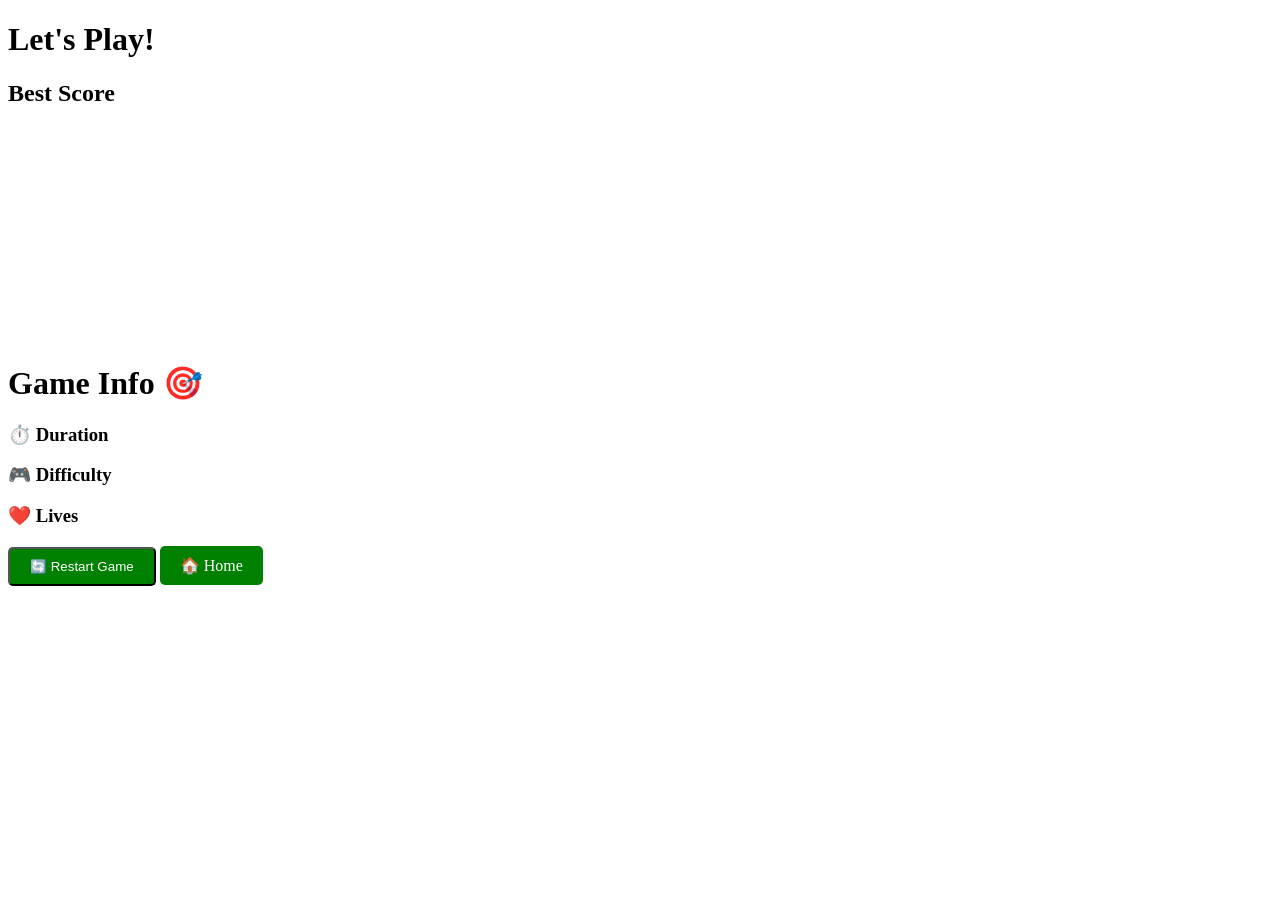
==== Game.html @ 84d2bae6 "creat html pages for index and game page" ====
<!DOCTYPE html>
<html lang="en">
<head>
    <meta charset="UTF-8">
    <meta name="viewport" content="width=device-width, initial-scale=1.0">
    <title>Game page</title>
      <link rel="stylesheet" href="./css/style.css">
      <script defer src="./js/app.js"></script>
</head>
<body>
    <h1>   Let's Play!  </h1>


<h2>Best Score</h2>




  <section class="board">
  <div class="card" id="0">
    <img class="card-image" src="" alt="">
  </div>

  <div class="card" id="1">
    <img class="card-image" src="" alt="">
  </div>

  <div class="card" id="2">
    <img class="card-image" src="" alt="">
  </div>

  <div class="card" id="3">
    <img class="card-image" src="" alt="">
  </div>

  <div class="card" id="4">
    <img class="card-image" src="" alt="">
  </div>
    <div class="card" id="5">
    <img class="card-image" src="" alt="">
  </div>
    <div class="card" id="6">
    <img class="card-image" src="" alt="">
  </div>
    <div class="card" id="7">
    <img class="card-image" src="" alt="">
  </div>
    <div class="card" id="8">
    <img class="card-image" src="" alt="">
  </div>
    <div class="card" id="9">
    <img class="card-image" src="" alt="">
  </div>
    <div class="card" id="10">
    <img class="card-image" src="" alt="">
  </div>
    <div class="card" id="11">
    <img class="card-image" src="" alt="">
  </div>

  </section>



 <div id="Game-info">
          <h1> Game Info 🎯</h1>
          
            <h3 class="Game-info-proparties">⏱️ Duration</h3>
            <h3 class="Game-info-proparties">🎮 Difficulty</h3>
            <h3 class="Game-info-proparties">❤️ Lives</h3>

          </div>
       
        

    <button class="btn">🔄 Restart Game</button>
    <a class="btn" href="index.html">🏠 Home</a>
</body>
</html>
---- css/style.css ----
.btn {
    display: inline-block;
    padding: 10px 20px;
    background-color: green;
    color: white;
    text-decoration: none;
    border-radius: 5px;
}
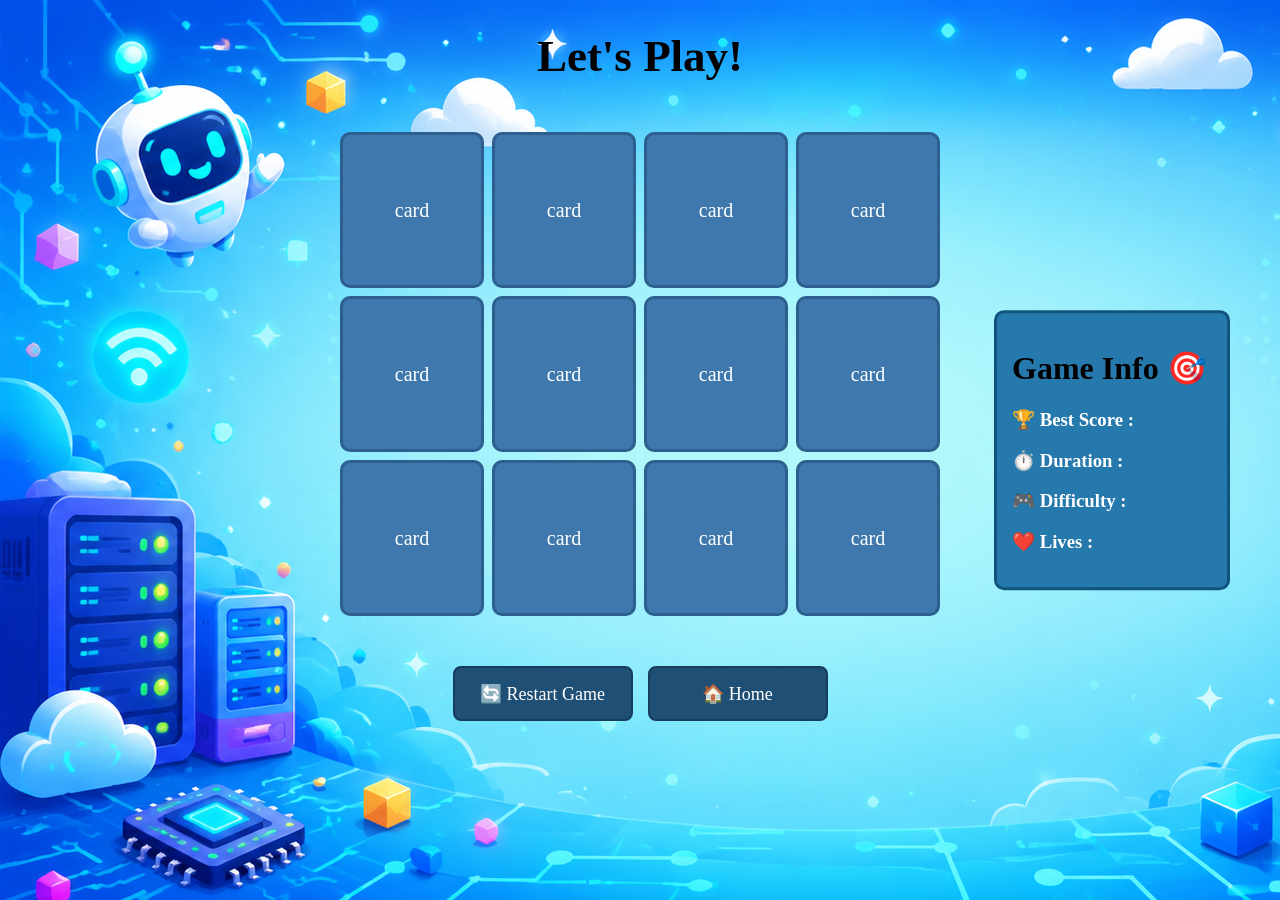
==== commit e39ce7b0: "Add styling with CSS" ====
--- a/Game.html
+++ b/Game.html
@@ -4,76 +4,53 @@
     <meta charset="UTF-8">
     <meta name="viewport" content="width=device-width, initial-scale=1.0">
     <title>Game page</title>
-      <link rel="stylesheet" href="./css/style.css">
+      <link rel="stylesheet" href="./css/style2.css">
       <script defer src="./js/app.js"></script>
 </head>
 <body>
-    <h1>   Let's Play!  </h1>
+    <h1 id="Title">   Let's Play!  </h1>
 
 
-<h2>Best Score</h2>
 
 
 
 
   <section class="board">
-  <div class="card" id="0">
-    <img class="card-image" src="" alt="">
-  </div>
 
-  <div class="card" id="1">
-    <img class="card-image" src="" alt="">
-  </div>
-
-  <div class="card" id="2">
-    <img class="card-image" src="" alt="">
-  </div>
-
-  <div class="card" id="3">
-    <img class="card-image" src="" alt="">
-  </div>
-
-  <div class="card" id="4">
-    <img class="card-image" src="" alt="">
-  </div>
-    <div class="card" id="5">
-    <img class="card-image" src="" alt="">
-  </div>
-    <div class="card" id="6">
-    <img class="card-image" src="" alt="">
-  </div>
-    <div class="card" id="7">
-    <img class="card-image" src="" alt="">
-  </div>
-    <div class="card" id="8">
-    <img class="card-image" src="" alt="">
-  </div>
-    <div class="card" id="9">
-    <img class="card-image" src="" alt="">
-  </div>
-    <div class="card" id="10">
-    <img class="card-image" src="" alt="">
-  </div>
-    <div class="card" id="11">
-    <img class="card-image" src="" alt="">
-  </div>
+    <div class="sqr" id="0">card</div>
+    <div class="sqr" id="1">card</div>
+    <div class="sqr" id="2">card</div>
+    <div class="sqr" id="3">card</div>
+    <div class="sqr" id="4">card</div>
+    <div class="sqr" id="5">card</div>
+    <div class="sqr" id="6">card</div>
+    <div class="sqr" id="7">card</div>
+    <div class="sqr" id="8">card</div>
+    <div class="sqr" id="9">card</div>
+    <div class="sqr" id="10">card</div>
+    <div class="sqr" id="11">card</div>
 
   </section>
 
 
 
+
+
  <div id="Game-info">
           <h1> Game Info 🎯</h1>
-          
-            <h3 class="Game-info-proparties">⏱️ Duration</h3>
-            <h3 class="Game-info-proparties">🎮 Difficulty</h3>
-            <h3 class="Game-info-proparties">❤️ Lives</h3>
+               
+          <h3 class="Game-info-proparties"> 🏆 Best Score :</h3>
+            <h3 class="Game-info-proparties">⏱️ Duration :</h3>
+            <h3 class="Game-info-proparties">🎮 Difficulty :</h3>
+            <h3 class="Game-info-proparties">❤️ Lives :</h3>
+            <h3></h3>
 
           </div>
        
         
-
+       <div class="buttons">
     <button class="btn">🔄 Restart Game</button>
     <a class="btn" href="index.html">🏠 Home</a>
+    </div>
 </body>
 </html>
--- a/css/style2.css
+++ b/css/style2.css
@@ -0,0 +1,113 @@
+.board {
+  width: 600px;
+  margin: 50px auto;
+
+  display: grid;
+  grid-template-columns: repeat(4, 1fr);
+  gap: 8px;
+}
+
+.sqr {
+  height: 150px;
+
+  background-color: #3f78ad;
+  border: 3px solid #2d6091;
+  border-radius: 10px;
+
+  display: flex;
+  justify-content: center;
+  align-items: center;
+
+  color: white;
+  font-size: 20px;
+
+  cursor: pointer;
+}
+
+.card:hover {
+  background-color: #4c87bd;
+}
+body{
+    background-image: url(../Images/game.png);
+}
+#Title{
+  font-size: 45px;
+  color: black;
+  text-align: center;
+}
+h1{
+  color: rgb(0, 0, 0);
+}
+#Game-info {
+  width: 200px;
+  padding: 15px;
+
+  background-color: #2679ac;
+  color: white;
+  border: 3px solid #10547e;
+  border-radius: 10px;
+
+  position: absolute;
+  right: 50px;
+  top: 50%;
+  transform: translateY(-50%);
+}
+
+.buttons {
+  display: flex;
+  justify-content: center;
+  align-items: center;
+  gap: 15px;
+
+  margin-top: 20px;
+}
+
+.btn {
+  width: 180px;
+  height: 55px;
+
+  display: flex;
+  justify-content: center;
+  align-items: center;
+
+
+  background-color: #1f4f75;
+  color: white;
+
+  border: 2px solid #163d5c;
+  border-radius: 8px;
+
+  text-decoration: none;
+  font-size: 18px;
+  font-family: inherit;
+
+  cursor: pointer;
+  box-sizing: border-box;
+}
+
+.btn:hover {
+  background-color: #2d6a98;
+}
+
+/* #Game-info{
+    width: 280px;
+  margin: 20px auto;
+  padding: 15px;
+  background-color: #10547e;
+  color: white;
+  border: 3px solid #10547e;
+  border-radius: 10px;
+  
+  
+} */
+/* #Game-info{
+      width: 32vw;
+  height: 90vh;
+  background-color: #87a0b2;
+  margin: auto;
+  border-radius: 3.5vw;
+  display: flex;
+  flex-direction: column;
+  align-items: center;
+  font-size: 1vw;
+} */
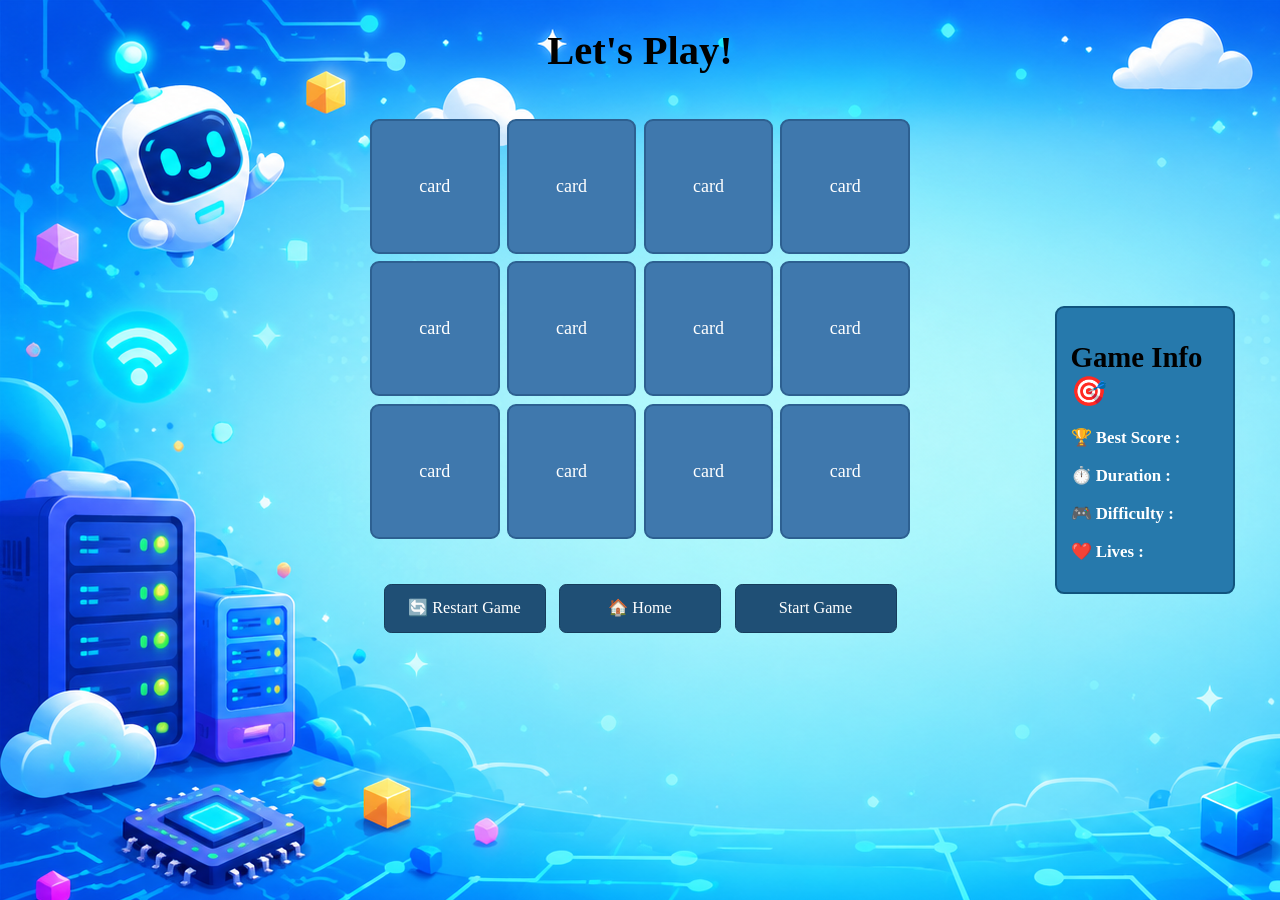
==== commit 496b433e: "declare the Variables and Cached the  Element in js" ====
--- a/Game.html
+++ b/Game.html
@@ -9,7 +9,6 @@
 </head>
 <body>
     <h1 id="Title">   Let's Play!  </h1>
-
 
 
 
@@ -39,18 +38,21 @@
  <div id="Game-info">
           <h1> Game Info 🎯</h1>
                
-          <h3 class="Game-info-proparties"> 🏆 Best Score :</h3>
-            <h3 class="Game-info-proparties">⏱️ Duration :</h3>
-            <h3 class="Game-info-proparties">🎮 Difficulty :</h3>
-            <h3 class="Game-info-proparties">❤️ Lives :</h3>
+          <h3 class="Game-info-proparties" id="Score"> 🏆 Best Score :</h3>
+            <h3 class="Game-info-proparties" id="Duration">⏱️ Duration :</h3>
+            <h3 class="Game-info-proparties" id="Difficulty">🎮 Difficulty :</h3>
+            <h3 class="Game-info-proparties" id="Lives">❤️ Lives :</h3>
             <h3></h3>
 
           </div>
        
         
        <div class="buttons">
+
     <button class="btn">🔄 Restart Game</button>
     <a class="btn" href="index.html">🏠 Home</a>
+    <a class="btn" href="index.html">Start Game</a>
+
     </div>
 </body>
 </html>
--- a/css/style2.css
+++ b/css/style2.css
@@ -29,6 +29,7 @@
 }
 body{
     background-image: url(../Images/game.png);
+    zoom: 90%;
 }
 #Title{
   font-size: 45px;
@@ -88,6 +89,10 @@
 .btn:hover {
   background-color: #2d6a98;
 }
+*{
+  box-sizing:border-box;
+  
+}
 
 /* #Game-info{
     width: 280px;
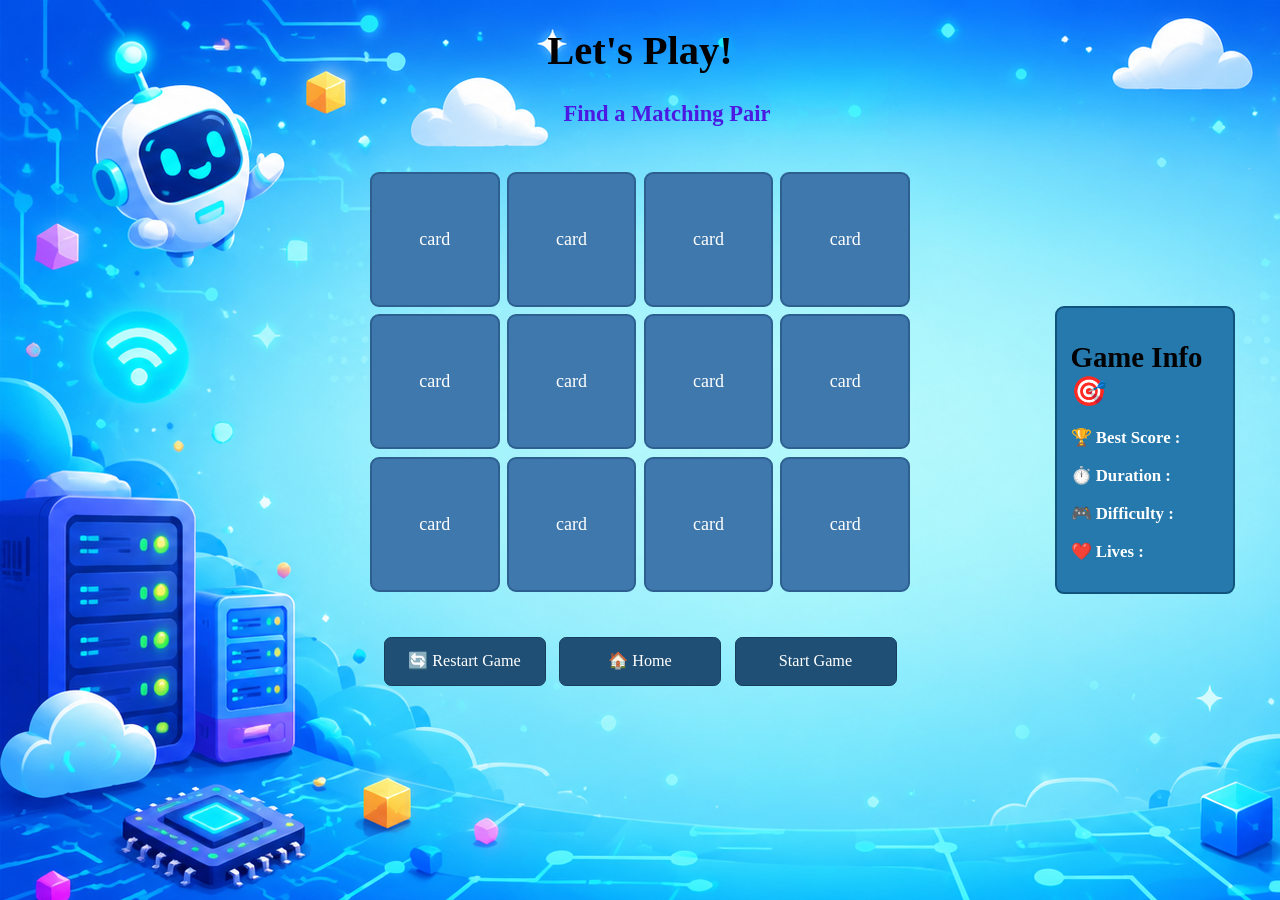
==== commit 7d1a0a18: "Add the technologies photo" ====
--- a/Game.html
+++ b/Game.html
@@ -9,7 +9,9 @@
 </head>
 <body>
     <h1 id="Title">   Let's Play!  </h1>
+      
 
+    <h2 id="Message"> Find a Matching Pair</h2>
 
 
 
--- a/css/style2.css
+++ b/css/style2.css
@@ -24,7 +24,7 @@
   cursor: pointer;
 }
 
-.card:hover {
+.sqr:hover {
   background-color: #4c87bd;
 }
 body{
@@ -93,7 +93,13 @@
   box-sizing:border-box;
   
 }
-
+#Message{
+  text-align: center;
+  margin-left: 60px;
+ font-size: 25px;
+  color: rgb(75, 25, 225);
+  font-weight: bolder;
+}
 /* #Game-info{
     width: 280px;
   margin: 20px auto;
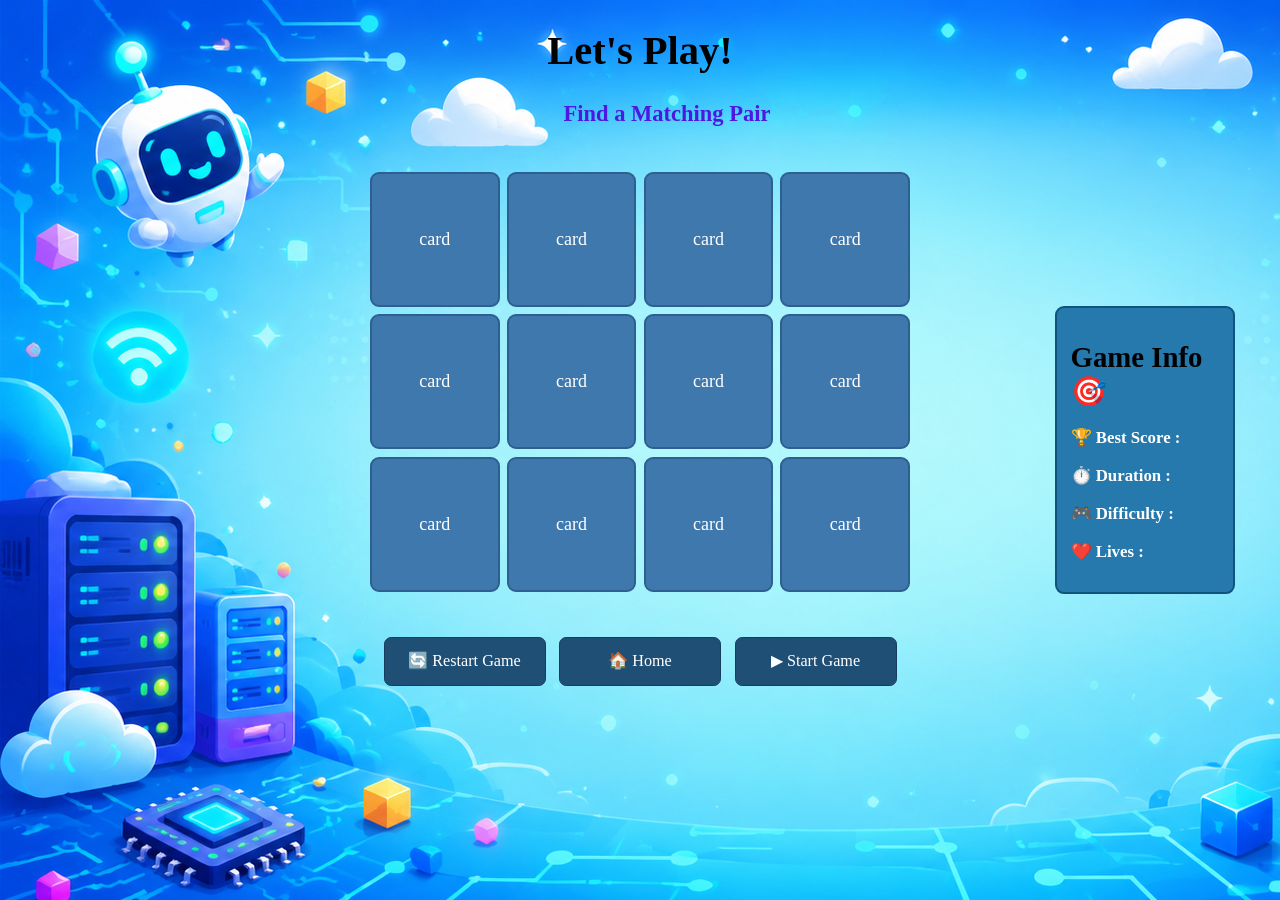
==== commit 0c22fb79: "add local storage to store the Difficulty value" ====
--- a/Game.html
+++ b/Game.html
@@ -51,9 +51,12 @@
         
        <div class="buttons">
 
-    <button class="btn">🔄 Restart Game</button>
+    <button class="btn" id="rest">🔄 Restart Game</button>
     <a class="btn" href="index.html">🏠 Home</a>
-    <a class="btn" href="index.html">Start Game</a>
+    <button class="btn" id="start">▶ Start Game</button>
+
+
+    
 
     </div>
 </body>
